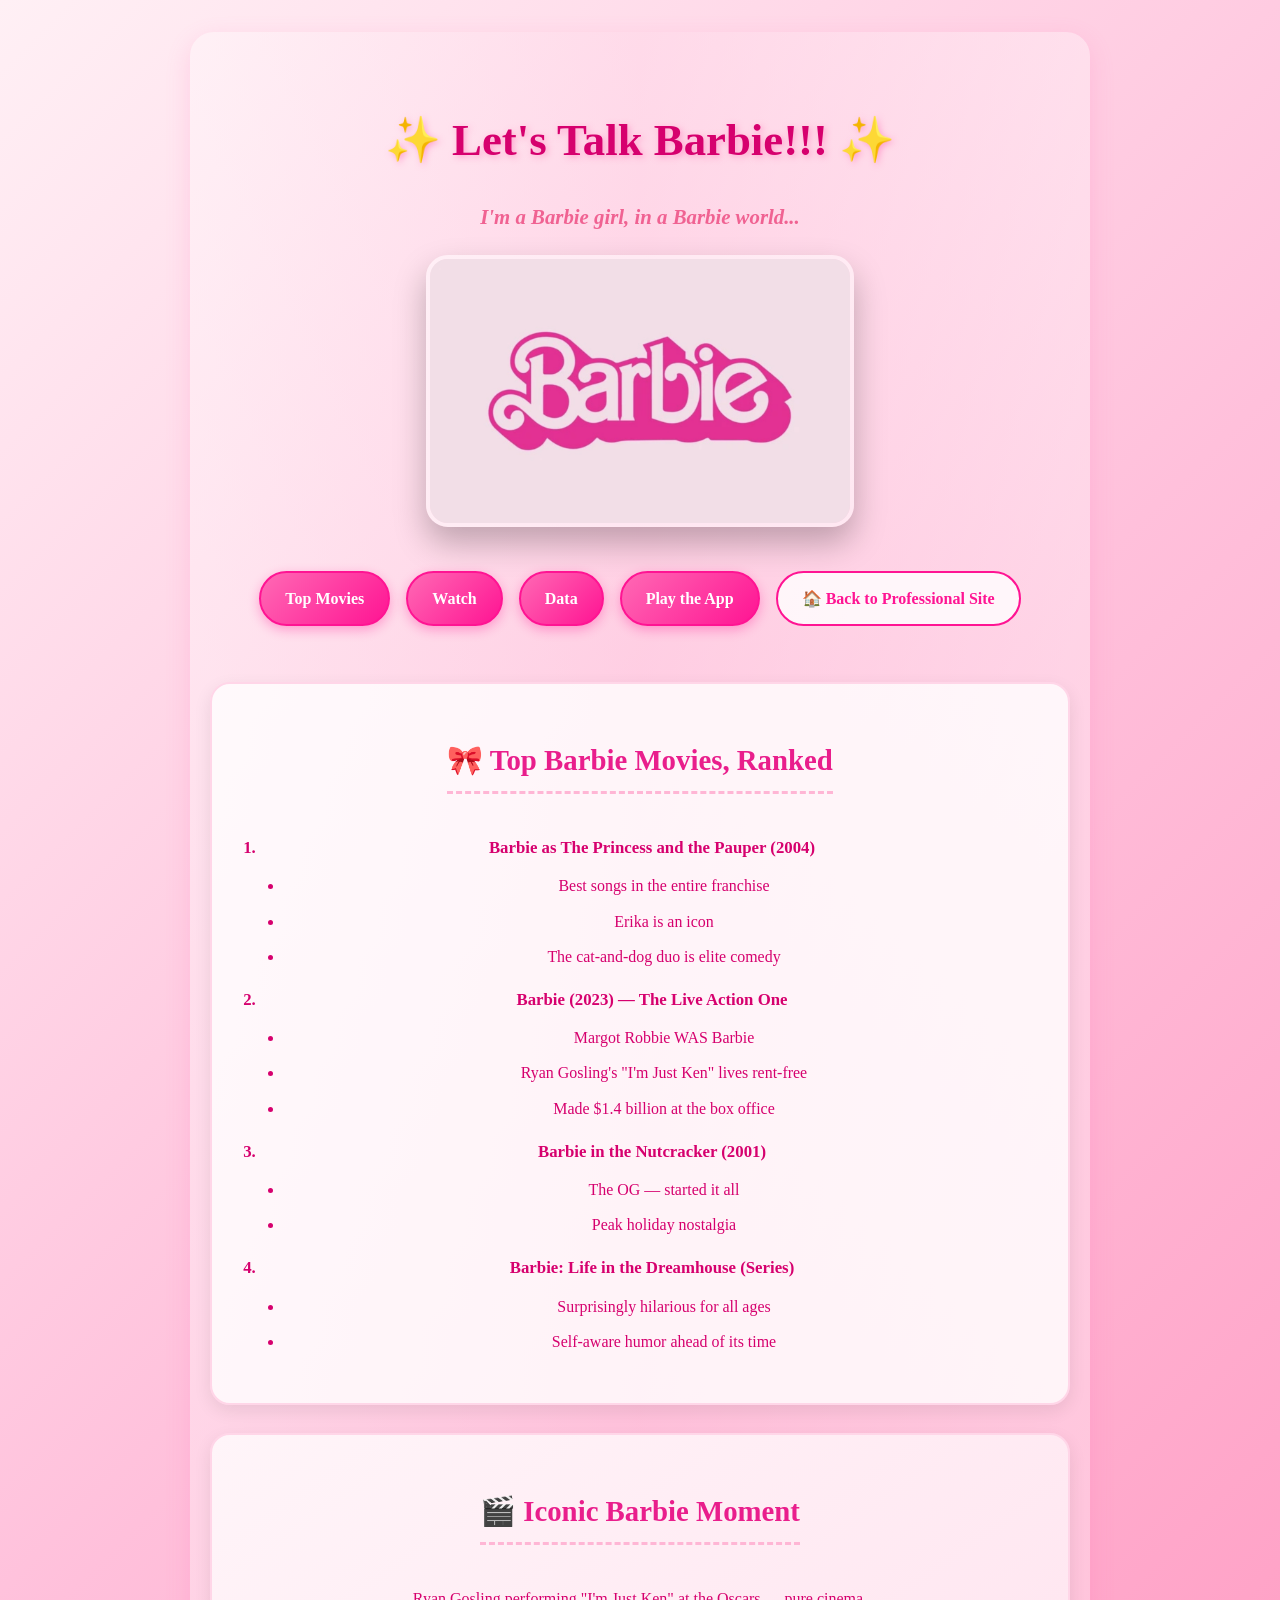
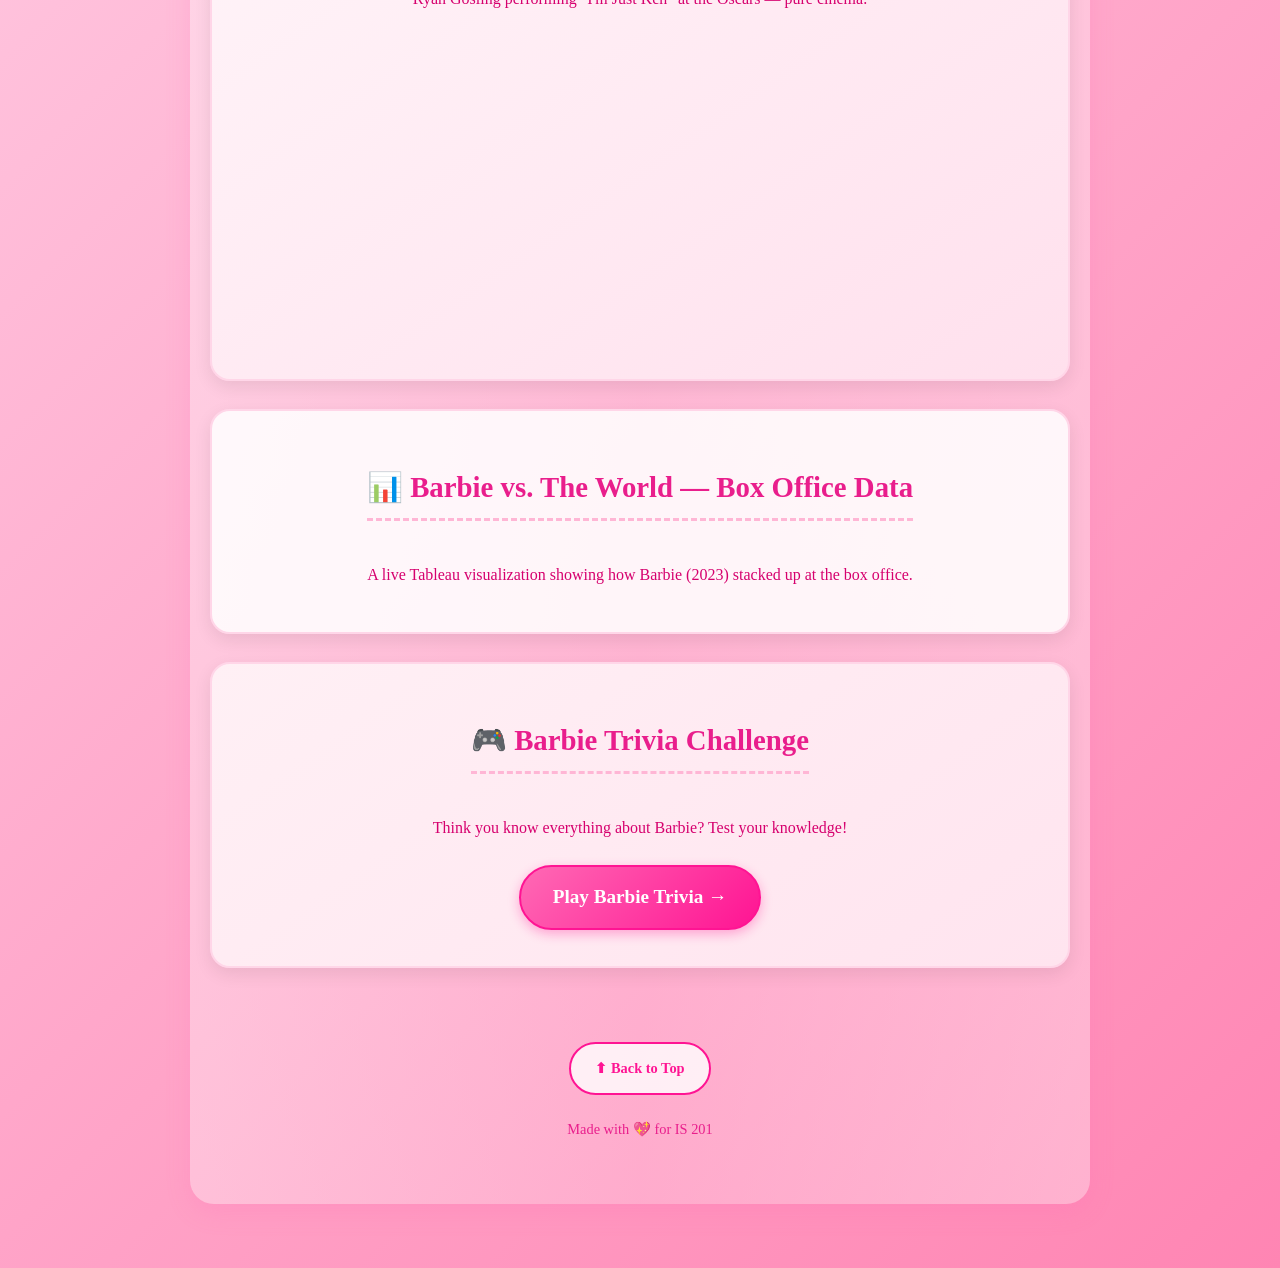
==== scratch.html @ e3bceb5b "Add files via upload" ====
<!DOCTYPE html>
<html lang="en">
<head>
    <meta charset="UTF-8">
    <meta name="viewport" content="width=device-width, initial-scale=1.0">
    <title>Let's Talk Barbie!!!</title>
    <!-- External stylesheet (required by project) -->
    <link rel="stylesheet" href="styles.css">
</head>
<body>

    <!-- DIV 1: Page Wrapper -->
    <div class="page-wrapper">

        <!-- DIV 2: Hero Section -->
        <div class="hero-section" id="top">
            <h1>✨ Let's Talk Barbie!!! ✨</h1>
            <h3>I'm a Barbie girl, in a Barbie world...</h3>
            <img class="hero-image" src="assets/BarbieTitle.png"
        </div>

        <!-- Navigation Links -->
        <div class="nav-section">
            <a class="pink-button" href="#movies">Top Movies</a>
            <a class="pink-button" href="#video">Watch</a>
            <a class="pink-button" href="#data">Data</a>
            <a class="pink-button" href="#app">Play the App</a>
            <!-- Link back to professional pages (update this URL when you have it) -->
            <a class="outline-button" href="index.html">🏠 Back to Professional Site</a>
        </div>

        <!-- DIV 3: Content Section — Ordered list with unordered list nested inside -->
        <div class="content-section" id="movies">
            <h2>🎀 Top Barbie Movies, Ranked</h2>
            <ol>
                <li>Barbie as The Princess and the Pauper (2004)
                    <ul>
                        <li>Best songs in the entire franchise</li>
                        <li>Erika is an icon</li>
                        <li>The cat-and-dog duo is elite comedy</li>
                    </ul>
                </li>
                <li>Barbie (2023) — The Live Action One
                    <ul>
                        <li>Margot Robbie WAS Barbie</li>
                        <li>Ryan Gosling's "I'm Just Ken" lives rent-free</li>
                        <li>Made $1.4 billion at the box office</li>
                    </ul>
                </li>
                <li>Barbie in the Nutcracker (2001)
                    <ul>
                        <li>The OG — started it all</li>
                        <li>Peak holiday nostalgia</li>
                    </ul>
                </li>
                <li>Barbie: Life in the Dreamhouse (Series)
                    <ul>
                        <li>Surprisingly hilarious for all ages</li>
                        <li>Self-aware humor ahead of its time</li>
                    </ul>
                </li>
            </ol>
        </div>

        <!-- Embedded YouTube Video -->
        <div class="video-section" id="video">
            <h2>🎬 Iconic Barbie Moment</h2>
            <p>Ryan Gosling performing "I'm Just Ken" at the Oscars — pure cinema.</p>
            <iframe width="560" height="315" src="https://www.youtube.com/embed/TG_1aRJ8YBw?si=RAu9PuvtZVPSSMbK" title="YouTube video player" frameborder="0" allow="accelerometer; autoplay; clipboard-write; encrypted-media; gyroscope; picture-in-picture; web-share" referrerpolicy="strict-origin-when-cross-origin" allowfullscreen></iframe>
        </div>

        <!-- Tableau Embedded Visualization -->
        <div class="tableau-section" id="data">
            <h2>📊 Barbie vs. The World — Box Office Data</h2>
            <p>A live Tableau visualization showing how Barbie (2023) stacked up at the box office.</p>
            <div class='tableauPlaceholder' id='viz1776200286241' style='position: relative'><noscript><a href='#'><img alt='Barbie Stats ' src='https:&#47;&#47;public.tableau.com&#47;static&#47;images&#47;Ba&#47;BarbieStats&#47;BarbieStats&#47;1_rss.png' style='border: none' /></a></noscript><object class='tableauViz'  style='display:none;'><param name='host_url' value='https%3A%2F%2Fpublic.tableau.com%2F' /> <param name='embed_code_version' value='3' /> <param name='site_root' value='' /><param name='name' value='BarbieStats&#47;BarbieStats' /><param name='tabs' value='no' /><param name='toolbar' value='yes' /><param name='static_image' value='https:&#47;&#47;public.tableau.com&#47;static&#47;images&#47;Ba&#47;BarbieStats&#47;BarbieStats&#47;1.png' /> <param name='animate_transition' value='yes' /><param name='display_static_image' value='yes' /><param name='display_spinner' value='yes' /><param name='display_overlay' value='yes' /><param name='display_count' value='yes' /><param name='language' value='en-US' /></object></div>                <script type='text/javascript'>                    var divElement = document.getElementById('viz1776200286241');                    var vizElement = divElement.getElementsByTagName('object')[0];                    if ( divElement.offsetWidth > 800 ) { vizElement.style.width='1000px';vizElement.style.height='827px';} else if ( divElement.offsetWidth > 500 ) { vizElement.style.width='1000px';vizElement.style.height='827px';} else { vizElement.style.width='100%';vizElement.style.height='1377px';}                     var scriptElement = document.createElement('script');                    scriptElement.src = 'https://public.tableau.com/javascripts/api/viz_v1.js';                    vizElement.parentNode.insertBefore(scriptElement, vizElement);                </script>
            
        </div>

        <!-- Web App Link -->
        <div class="app-section" id="app">
            <h2>🎮 Barbie Trivia Challenge</h2>
            <p>Think you know everything about Barbie? Test your knowledge!</p>
            <a class="pink-button" href="barbie-trivia.html" style="font-size: 1.2em; padding: 14px 32px;">
                Play Barbie Trivia →
            </a>
        </div>

        <!-- Footer with on-page anchor -->
        <div class="footer">
            <p><a class="outline-button" href="#top">⬆ Back to Top</a></p>
            <p>Made with 💖 for IS 201</p>
        </div>

    </div>

    <!-- Tableau JS (required for live embed) -->
   
</body>
</html>
---- styles.css ----
/* ============================================
   Barbie Scratch Page - External Stylesheet
   ============================================ */

/* --- Base Styles --- */
body {
    background: linear-gradient(135deg, #fff0f5 0%, #ffc0db 40%, #ff85b3 100%);
    color: #d6006e;
    font-family: "Comic Sans MS", "Chalkboard SE", "Marker Felt", cursive;
    line-height: 1.7;
    margin: 0;
    padding: 0;
}

a {
    color: #ff1493;
    text-decoration: none;
    transition: color 0.3s ease;
}

a:hover {
    color: #c2185b;
    text-decoration: underline;
}

h1 {
    font-size: 2.8em;
    text-shadow: 2px 2px 6px #ff69b480;
    margin-bottom: 4px;
}

h2 {
    font-size: 1.8em;
    color: #e91e8c;
    border-bottom: 3px dashed #ffb6d5;
    padding-bottom: 6px;
    display: inline-block;
}

h3 {
    font-size: 1.3em;
    color: #f06292;
    font-style: italic;
}

/* --- Layout Divs --- */
.page-wrapper {
    max-width: 900px;
    margin: 0 auto;
    padding: 32px 24px;
}

.hero-section {
    text-align: center;
    padding: 40px 20px 24px;
    background: linear-gradient(to right, #ffffff55, #ffd6e855, #ffffff55);
    border-radius: 24px;
    margin-bottom: 32px;
    box-shadow: 0 8px 24px #ff69b433;
}

.content-section {
    background: #ffffffcc;
    border-radius: 20px;
    padding: 28px 24px;
    margin-bottom: 28px;
    box-shadow: 0 6px 18px #00000015;
    border: 2px solid #ffd6e8;
}

.video-section {
    text-align: center;
    background: linear-gradient(145deg, #fff5f9, #ffe0ed);
    border-radius: 20px;
    padding: 28px;
    margin-bottom: 28px;
    box-shadow: 0 6px 18px #00000015;
    border: 2px solid #ffd6e8;
}

.tableau-section {
    background: #ffffffdd;
    border-radius: 20px;
    padding: 28px;
    margin-bottom: 28px;
    box-shadow: 0 6px 18px #00000015;
    border: 2px solid #ffd6e8;
    text-align: center;
}

.nav-section {
    text-align: center;
    padding: 20px;
    margin-bottom: 28px;
}

.app-section {
    text-align: center;
    background: linear-gradient(145deg, #fff0f5, #ffe4ef);
    border-radius: 20px;
    padding: 28px;
    margin-bottom: 28px;
    border: 2px solid #ffd6e8;
    box-shadow: 0 6px 18px #00000015;
}

/* --- Buttons --- */
.pink-button {
    display: inline-block;
    margin: 8px 6px;
    padding: 12px 24px;
    border-radius: 999px;
    border: 2px solid #ff1493;
    text-decoration: none;
    font-weight: bold;
    font-size: 1em;
    background: linear-gradient(135deg, #ff69b4, #ff1493);
    color: #fff !important;
    box-shadow: 0 4px 12px #ff149355;
    transition: transform 0.2s ease, box-shadow 0.2s ease;
    font-family: "Comic Sans MS", "Chalkboard SE", cursive;
}

.pink-button:hover {
    transform: translateY(-2px);
    box-shadow: 0 6px 18px #ff149377;
    text-decoration: none;
}

.outline-button {
    display: inline-block;
    margin: 8px 6px;
    padding: 12px 24px;
    border-radius: 999px;
    border: 2px solid #ff1493;
    text-decoration: none;
    font-weight: bold;
    background-color: #ffffffcc;
    color: #ff1493;
    transition: background-color 0.2s ease, transform 0.2s ease;
    font-family: "Comic Sans MS", "Chalkboard SE", cursive;
}

.outline-button:hover {
    background-color: #ffd6e8;
    transform: translateY(-2px);
    text-decoration: none;
}

/* --- Lists --- */
ol {
    padding-left: 24px;
}

ol > li {
    margin-bottom: 12px;
    font-weight: bold;
    font-size: 1.05em;
}

ol ul {
    list-style-type: disc;
    padding-left: 24px;
    margin-top: 6px;
}

ol ul li {
    font-weight: normal;
    padding: 4px 0;
    font-size: 0.95em;
}

/* --- Images --- */
img {
    display: inline-block;
    max-width: 100%;
    border-radius: 18px;
    border: 3px solid #ffffff55;
    box-shadow: 0 12px 24px #00000030;
}

.hero-image {
    border-radius: 22px;
    border: 4px solid #ffffff77;
    box-shadow: 0 16px 32px #00000040;
    max-width: 420px;
    margin: 16px auto;
    display: block;
}

/* --- Video Embed --- */
.video-container {
    position: relative;
    padding-bottom: 56.25%;
    height: 0;
    overflow: hidden;
    max-width: 720px;
    margin: 16px auto;
    border-radius: 16px;
    box-shadow: 0 8px 20px #00000025;
}

.video-container iframe {
    position: absolute;
    top: 0;
    left: 0;
    width: 100%;
    height: 100%;
    border: none;
    border-radius: 16px;
}

/* --- Footer / Back to Top --- */
.footer {
    text-align: center;
    padding: 24px;
    font-size: 0.9em;
    color: #e91e8c;
}
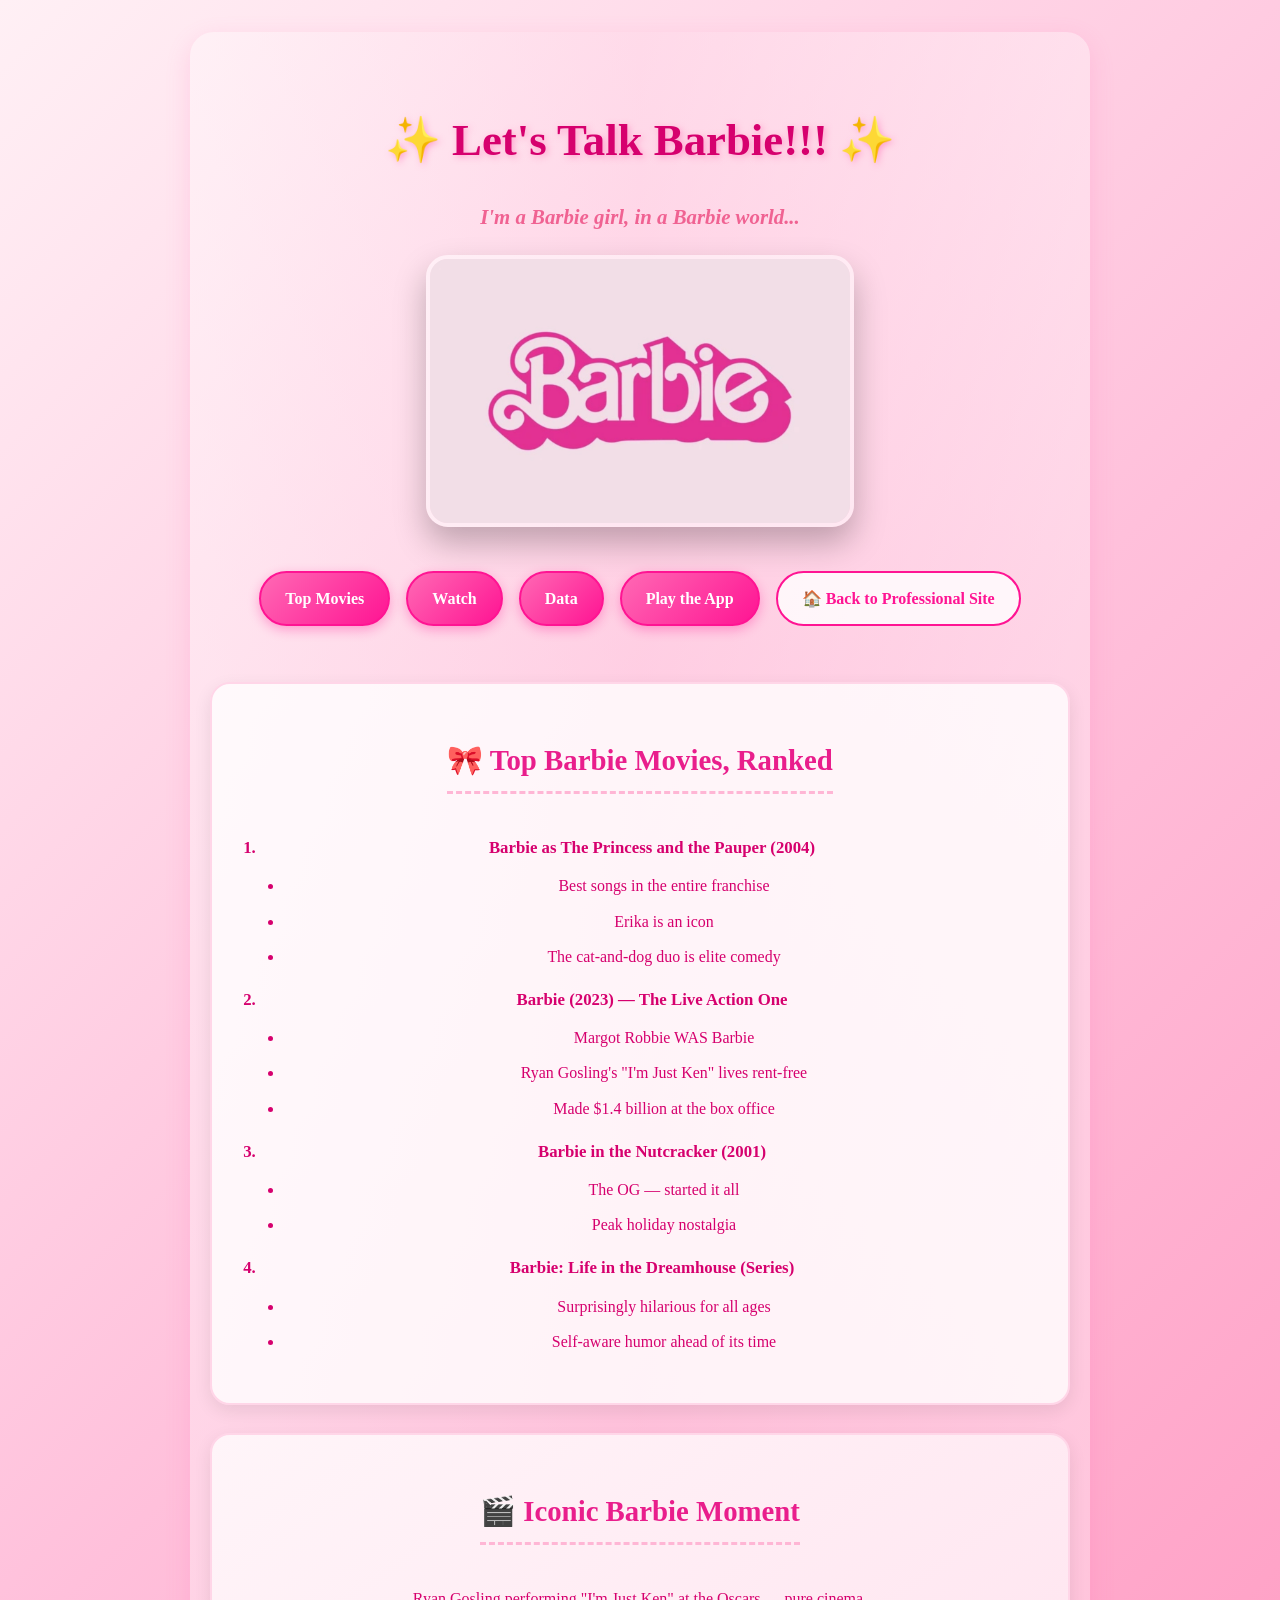
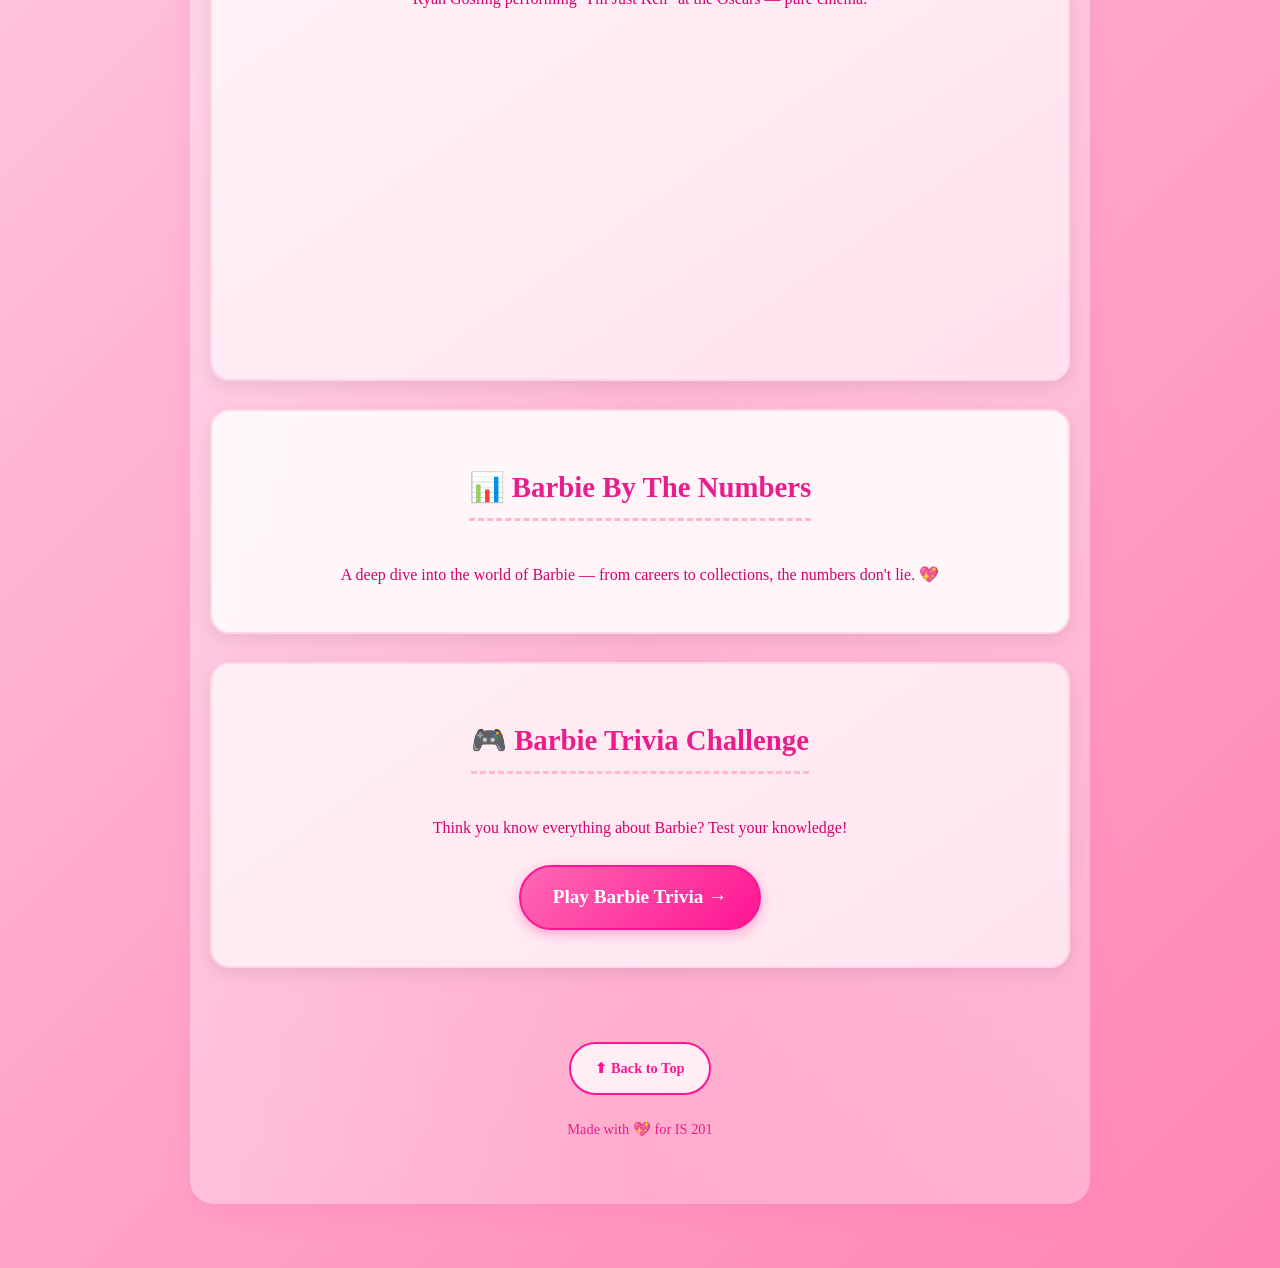
==== commit 2d4b1944: "Update scratch.html trying to make the Tableau Vis Visable" ====
--- a/scratch.html
+++ b/scratch.html
@@ -69,14 +69,13 @@
             <iframe width="560" height="315" src="https://www.youtube.com/embed/TG_1aRJ8YBw?si=RAu9PuvtZVPSSMbK" title="YouTube video player" frameborder="0" allow="accelerometer; autoplay; clipboard-write; encrypted-media; gyroscope; picture-in-picture; web-share" referrerpolicy="strict-origin-when-cross-origin" allowfullscreen></iframe>
         </div>
 
-        <!-- Tableau Embedded Visualization -->
         <div class="tableau-section" id="data">
-            <h2>📊 Barbie vs. The World — Box Office Data</h2>
-            <p>A live Tableau visualization showing how Barbie (2023) stacked up at the box office.</p>
-            <div class='tableauPlaceholder' id='viz1776200286241' style='position: relative'><noscript><a href='#'><img alt='Barbie Stats ' src='https:&#47;&#47;public.tableau.com&#47;static&#47;images&#47;Ba&#47;BarbieStats&#47;BarbieStats&#47;1_rss.png' style='border: none' /></a></noscript><object class='tableauViz'  style='display:none;'><param name='host_url' value='https%3A%2F%2Fpublic.tableau.com%2F' /> <param name='embed_code_version' value='3' /> <param name='site_root' value='' /><param name='name' value='BarbieStats&#47;BarbieStats' /><param name='tabs' value='no' /><param name='toolbar' value='yes' /><param name='static_image' value='https:&#47;&#47;public.tableau.com&#47;static&#47;images&#47;Ba&#47;BarbieStats&#47;BarbieStats&#47;1.png' /> <param name='animate_transition' value='yes' /><param name='display_static_image' value='yes' /><param name='display_spinner' value='yes' /><param name='display_overlay' value='yes' /><param name='display_count' value='yes' /><param name='language' value='en-US' /></object></div>                <script type='text/javascript'>                    var divElement = document.getElementById('viz1776200286241');                    var vizElement = divElement.getElementsByTagName('object')[0];                    if ( divElement.offsetWidth > 800 ) { vizElement.style.width='1000px';vizElement.style.height='827px';} else if ( divElement.offsetWidth > 500 ) { vizElement.style.width='1000px';vizElement.style.height='827px';} else { vizElement.style.width='100%';vizElement.style.height='1377px';}                     var scriptElement = document.createElement('script');                    scriptElement.src = 'https://public.tableau.com/javascripts/api/viz_v1.js';                    vizElement.parentNode.insertBefore(scriptElement, vizElement);                </script>
+            <h2>📊 Barbie By The Numbers</h2>
+            <p>A deep dive into the world of Barbie — from careers to collections, the numbers don't lie. 💖</p>
+           <div class='tableauPlaceholder' id='viz1776200286241' style='position: relative'><noscript><a href='#'><img alt='Barbie Stats ' src='https:&#47;&#47;public.tableau.com&#47;static&#47;images&#47;Ba&#47;BarbieStats&#47;BarbieStats&#47;1_rss.png' style='border: none' /></a></noscript><object class='tableauViz'  style='display:none;'><param name='host_url' value='https%3A%2F%2Fpublic.tableau.com%2F' /> <param name='embed_code_version' value='3' /> <param name='site_root' value='' /><param name='name' value='BarbieStats&#47;BarbieStats' /><param name='tabs' value='no' /><param name='toolbar' value='yes' /><param name='static_image' value='https:&#47;&#47;public.tableau.com&#47;static&#47;images&#47;Ba&#47;BarbieStats&#47;BarbieStats&#47;1.png' /> <param name='animate_transition' value='yes' /><param name='display_static_image' value='yes' /><param name='display_spinner' value='yes' /><param name='display_overlay' value='yes' /><param name='display_count' value='yes' /><param name='language' value='en-US' /></object></div>                <script type='text/javascript'>                    var divElement = document.getElementById('viz1776200286241');                    var vizElement = divElement.getElementsByTagName('object')[0];                    if ( divElement.offsetWidth > 800 ) { vizElement.style.width='1000px';vizElement.style.height='827px';} else if ( divElement.offsetWidth > 500 ) { vizElement.style.width='1000px';vizElement.style.height='827px';} else { vizElement.style.width='100%';vizElement.style.height='1377px';}                     var scriptElement = document.createElement('script');                    scriptElement.src = 'https://public.tableau.com/javascripts/api/viz_v1.js';                    vizElement.parentNode.insertBefore(scriptElement, vizElement);                </script>
+
+            </div>
             
-        </div>
-
         <!-- Web App Link -->
         <div class="app-section" id="app">
             <h2>🎮 Barbie Trivia Challenge</h2>
